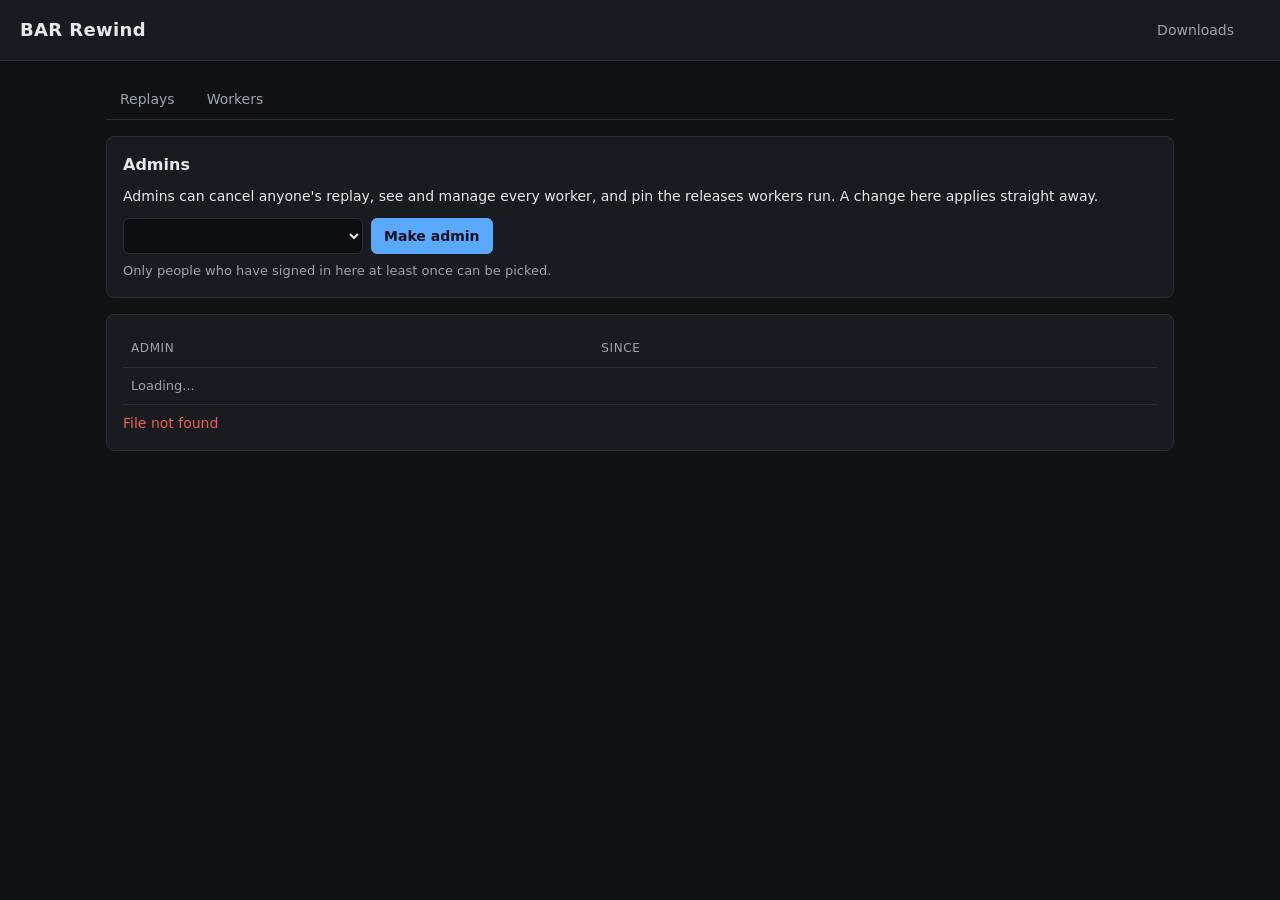
==== site/admins.html @ 3322f0ad "Add an Admins tab for admins" ====
<!doctype html>
<html lang="en">
<head>
<meta charset="utf-8">
<meta name="viewport" content="width=device-width, initial-scale=1">
<title>BAR Rewind admins</title>
<link rel="stylesheet" href="style.css">
</head>
<body>
<header>
  <h1><a href="./">BAR Rewind</a></h1>
  <span class="grow"></span>
  <a class="nav" href="downloads.html">Downloads</a>
  <div id="account"></div>
</header>
<main>
  <nav class="tabs" id="tabs"></nav>
  <div class="panel">
    <h2>Admins</h2>
    <p class="intro">Admins can cancel anyone's replay, see and manage every worker, and pin the releases workers run.
      A change here applies straight away.</p>
    <form id="add">
      <select id="who" aria-label="Someone who has signed in"></select>
      <button class="primary" id="add-button">Make admin</button>
    </form>
    <p class="note">Only people who have signed in here at least once can be picked.</p>
  </div>
  <div class="panel">
    <table>
      <thead><tr><th>Admin</th><th>Since</th><th></th></tr></thead>
      <tbody id="admins"><tr><td colspan="3" class="note">Loading...</td></tr></tbody>
    </table>
    <p class="error" id="error"></p>
  </div>
</main>
<script src="site.js"></script>
<script>
async function api(path, options) {
  const r = await fetch(path, { credentials: "same-origin", ...options });
  const body = await r.json().catch(() => ({}));
  if (r.status === 401) { location.href = "./"; throw new Error("sign in"); }
  if (!r.ok) throw new Error(body.error || r.statusText);
  return body;
}

function row(a) {
  const since = a.owner ? "set in the server's settings" : `added by ${a.added_by} ${ago(a.added)}`;
  const actions = el("td", { class: "actions" });
  if (!a.owner) {
    const remove = el("button", {}, "Remove");
    remove.onclick = async () => {
      if (!confirm(`Stop ${a.name} being an admin?`)) return;
      try { show(await api("api/admins/" + a.uid, { method: "DELETE" })); } catch (e) { $("error").textContent = e.message; }
    };
    actions.append(remove);
  }
  return el("tr", {}, el("td", {}, a.name), el("td", { class: "stage" }, since), actions);
}

function show({ admins, others }) {
  $("error").textContent = "";
  $("admins").replaceChildren(...admins.map(row));
  const picked = $("who").value;
  $("who").replaceChildren(el("option", { value: "" }, others.length ? "Pick someone..." : "Everyone who has signed in is an admin"),
    ...others.map(o => el("option", { value: o.uid }, o.name)));
  if (others.some(o => o.uid === picked)) $("who").value = picked;
  $("add-button").disabled = !others.length;
}

async function refresh() {
  try { show(await api("api/admins")); } catch (e) { $("error").textContent = e.message; }
}

$("add").onsubmit = async e => {
  e.preventDefault();
  if (!$("who").value) return;
  try {
    show(await api("api/admins", { method: "POST", headers: { "content-type": "application/json" }, body: JSON.stringify({ uid: $("who").value }) }));
  } catch (err) { $("error").textContent = err.message; }
};

refresh();
setInterval(() => { if (!document.hidden) refresh(); }, 15000);
</script>
</body>
</html>
---- site/style.css ----
:root {
  --bg: #101214; --panel: #181b1f; --line: #2a2f36; --text: #e6e8eb; --dim: #9aa3ad;
  --accent: #5aa9ff; --ok: #4cc38a; --warn: #f0b429; --bad: #ef5b5b;
}
* { box-sizing: border-box; }
body { margin: 0; background: var(--bg); color: var(--text); font: 14px/1.45 system-ui, sans-serif; }
header { display: flex; align-items: center; gap: 16px; padding: 14px 20px; border-bottom: 1px solid var(--line); background: var(--panel); flex-wrap: wrap; }
header h1 { font-size: 18px; margin: 0; letter-spacing: .02em; }
header h1 a { color: inherit; text-decoration: none; }
.account { position: relative; }
.account summary { list-style: none; cursor: pointer; padding: 6px 10px; border: 1px solid transparent; border-radius: 6px; user-select: none; }
.account summary::-webkit-details-marker { display: none; }
.account summary::after { content: ""; display: inline-block; margin-left: 8px; vertical-align: 2px; border: 4px solid transparent; border-top-color: var(--dim); border-bottom: 0; }
.account summary:hover, .account[open] summary { background: #23272d; border-color: var(--line); }
.menu { position: absolute; right: 0; top: calc(100% + 6px); z-index: 10; min-width: 160px; display: flex; flex-direction: column;
  background: var(--panel); border: 1px solid var(--line); border-radius: 8px; padding: 6px; box-shadow: 0 8px 24px rgba(0, 0, 0, .45); }
.menu a { color: var(--text); text-decoration: none; padding: 7px 10px; border-radius: 6px; }
.menu a:hover { background: #23272d; }
header .grow { flex: 1; }
main { max-width: 1100px; margin: 0 auto; padding: 20px 16px 60px; }
a { color: var(--accent); }
button, .button { background: #23272d; color: var(--text); border: 1px solid var(--line); border-radius: 6px; padding: 7px 12px; font: inherit; cursor: pointer; text-decoration: none; display: inline-block; }
button:hover, .button:hover { border-color: var(--accent); }
button.primary, .button.primary { background: var(--accent); border-color: var(--accent); color: #08121f; font-weight: 600; }
button:disabled { opacity: .5; cursor: default; }
.panel { background: var(--panel); border: 1px solid var(--line); border-radius: 8px; padding: 16px; margin-bottom: 16px; }
form { display: flex; gap: 8px; flex-wrap: wrap; }
form label { display: flex; flex-direction: column; gap: 4px; flex: 1; min-width: 160px; color: var(--dim); font-size: 12px; }
form label input[type=text] { min-width: 0; }
form.pins { align-items: flex-end; margin-top: 12px; }
select { background: #0c0e10; color: var(--text); border: 1px solid var(--line); border-radius: 6px; padding: 8px 10px; font: inherit; min-width: 240px; }
input[type=text] { flex: 1; min-width: 240px; background: #0c0e10; color: var(--text); border: 1px solid var(--line); border-radius: 6px; padding: 8px 10px; font: inherit; }
.note { color: var(--dim); font-size: 13px; margin: 8px 0 0; }
.error { color: var(--bad); margin: 8px 0 0; min-height: 1em; }
table { width: 100%; border-collapse: collapse; }
th, td { text-align: left; padding: 9px 8px; border-bottom: 1px solid var(--line); vertical-align: top; }
th { color: var(--dim); font-weight: 500; font-size: 12px; text-transform: uppercase; letter-spacing: .05em; }
td.actions { white-space: nowrap; text-align: right; }
.players { color: var(--dim); font-size: 12px; max-width: 320px; }
.events { margin-top: 6px; color: var(--text); }
.events summary { cursor: pointer; color: var(--warn); }
.events ul { margin: 6px 0 0; padding-left: 18px; max-height: 240px; overflow-y: auto; }
.events li { margin-bottom: 3px; }
.events .at { color: var(--dim); font-variant-numeric: tabular-nums; }
.badge { display: inline-block; padding: 1px 8px; border-radius: 99px; font-size: 12px; border: 1px solid; }
.queued { color: var(--dim); } .running { color: var(--accent); } .done { color: var(--ok); } .failed { color: var(--bad); } .stalled { color: var(--warn); }
.bar { height: 6px; background: #0c0e10; border-radius: 3px; margin-top: 6px; overflow: hidden; width: 180px; }
.bar > div { height: 100%; background: var(--accent); transition: width .5s; }
.stage { font-size: 12px; color: var(--dim); margin-top: 3px; max-width: 280px; }
.signin { text-align: center; padding: 40px 16px; }
@media (max-width: 720px) { .hide-narrow { display: none; } td, th { padding: 8px 4px; } }
.steps li { margin-bottom: 8px; }
code { background: #0c0e10; border: 1px solid var(--line); border-radius: 4px; padding: 1px 5px; font-size: 13px; }
h2 { font-size: 16px; margin: 0 0 10px; }
.tabs { display: flex; gap: 4px; border-bottom: 1px solid var(--line); margin-bottom: 16px; }
.tabs a { color: var(--dim); text-decoration: none; padding: 8px 14px; border-bottom: 2px solid transparent; margin-bottom: -1px; font-weight: 500; }
.tabs a:hover { color: var(--text); }
.tabs a[aria-current=page] { color: var(--text); border-bottom-color: var(--accent); }
.intro { margin: 0 0 12px; }
.needs { color: var(--dim); margin: 0 0 12px; }
h2 .for { color: var(--dim); font-size: 13px; font-weight: 400; margin-left: 8px; }
header .nav { color: var(--dim); text-decoration: none; padding: 6px 10px; border-radius: 6px; font-weight: 500; }
header .nav:hover, header .nav[aria-current=page] { color: var(--text); background: #23272d; }
main.narrow { max-width: 820px; }
.crumbs { color: var(--dim); margin: 0 0 12px; }
.cards { display: grid; grid-template-columns: repeat(auto-fit, minmax(280px, 1fr)); gap: 16px; }
.card { display: flex; flex-direction: column; color: var(--text); text-decoration: none; margin: 0; }
.card:hover { border-color: var(--accent); }
.card h2 { margin-bottom: 2px; }
.card p { margin: 0 0 10px; }
.card .for { color: var(--dim); font-size: 13px; }
.card .button { align-self: flex-start; margin-top: auto; }
.version { color: var(--dim); font-size: 13px; min-height: 1.45em; }
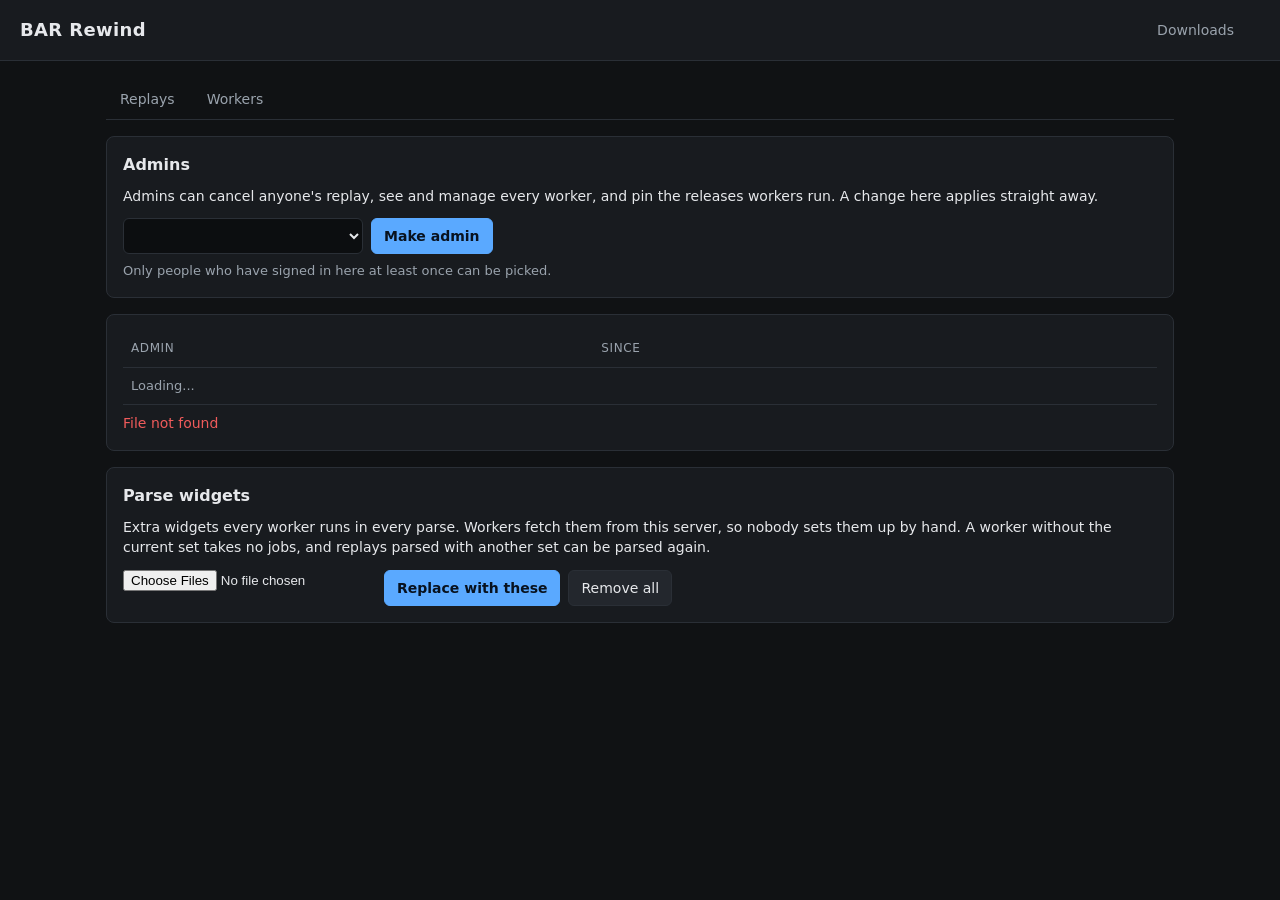
==== commit 1ad787aa: "Move the parse widgets to the Admin tab" ====
--- a/site/admins.html
+++ b/site/admins.html
@@ -3,7 +3,7 @@
 <head>
 <meta charset="utf-8">
 <meta name="viewport" content="width=device-width, initial-scale=1">
-<title>BAR Rewind admins</title>
+<title>BAR Rewind admin</title>
 <link rel="stylesheet" href="style.css">
 </head>
 <body>
@@ -31,6 +31,17 @@
       <tbody id="admins"><tr><td colspan="3" class="note">Loading...</td></tr></tbody>
     </table>
     <p class="error" id="error"></p>
+  </div>
+  <div class="panel">
+    <h2>Parse widgets</h2>
+    <p class="intro">Extra widgets every worker runs in every parse. Workers fetch them from this server, so nobody sets
+      them up by hand. A worker without the current set takes no jobs, and replays parsed with another set can be parsed again.</p>
+    <ul id="widget-files" class="files"></ul>
+    <form id="widgets-form">
+      <input type="file" id="widget-input" multiple accept=".lua">
+      <button class="primary">Replace with these</button>
+      <button type="button" id="widgets-clear">Remove all</button>
+    </form>
   </div>
 </main>
 <script src="site.js"></script>
@@ -61,14 +72,10 @@
   $("error").textContent = "";
   $("admins").replaceChildren(...admins.map(row));
   const picked = $("who").value;
-  $("who").replaceChildren(el("option", { value: "" }, others.length ? "Pick someone..." : "Everyone who has signed in is an admin"),
+  $("who").replaceChildren(el("option", { value: "" }, others.length ? "Pick someone..." : "No one else has signed in yet"),
     ...others.map(o => el("option", { value: o.uid }, o.name)));
   if (others.some(o => o.uid === picked)) $("who").value = picked;
   $("add-button").disabled = !others.length;
-}
-
-async function refresh() {
-  try { show(await api("api/admins")); } catch (e) { $("error").textContent = e.message; }
 }
 
 $("add").onsubmit = async e => {
@@ -79,6 +86,34 @@
   } catch (err) { $("error").textContent = err.message; }
 };
 
+function showWidgets(set) {
+  $("widget-files").replaceChildren(...(set.files.length
+    ? set.files.map(f => el("li", {}, el("code", {}, f.name), ` ${Math.max(1, Math.round(f.size / 1024))} KB`))
+    : [el("li", { class: "note" }, "None: parses run without extra widgets.")]));
+}
+
+async function replaceWidgets(files) {
+  try {
+    showWidgets(await api("api/widgets", { method: "POST", headers: { "content-type": "application/json" }, body: JSON.stringify({ files }) }));
+  } catch (e) { $("error").textContent = e.message; }
+}
+
+$("widgets-form").onsubmit = async e => {
+  e.preventDefault();
+  const picked = [...$("widget-input").files];
+  if (!picked.length) return;
+  if (!confirm(`Replace the parse widgets with ${picked.map(f => f.name).join(", ")}?`)) return;
+  await replaceWidgets(await Promise.all(picked.map(async f => ({ name: f.name, text: await f.text() }))));
+  $("widget-input").value = "";
+};
+
+$("widgets-clear").onclick = () => { if (confirm("Remove every parse widget?")) replaceWidgets([]); };
+
+async function refresh() {
+  try { show(await api("api/admins")); } catch (e) { $("error").textContent = e.message; }
+  try { showWidgets(await api("api/widgets")); } catch (e) { $("error").textContent = e.message; }
+}
+
 refresh();
 setInterval(() => { if (!document.hidden) refresh(); }, 15000);
 </script>
--- a/site/style.css
+++ b/site/style.css
@@ -70,4 +70,5 @@
 .card p { margin: 0 0 10px; }
 .card .for { color: var(--dim); font-size: 13px; }
 .card .button { align-self: flex-start; margin-top: auto; }
+.files { margin: 0 0 12px; padding-left: 18px; }
 .version { color: var(--dim); font-size: 13px; min-height: 1.45em; }
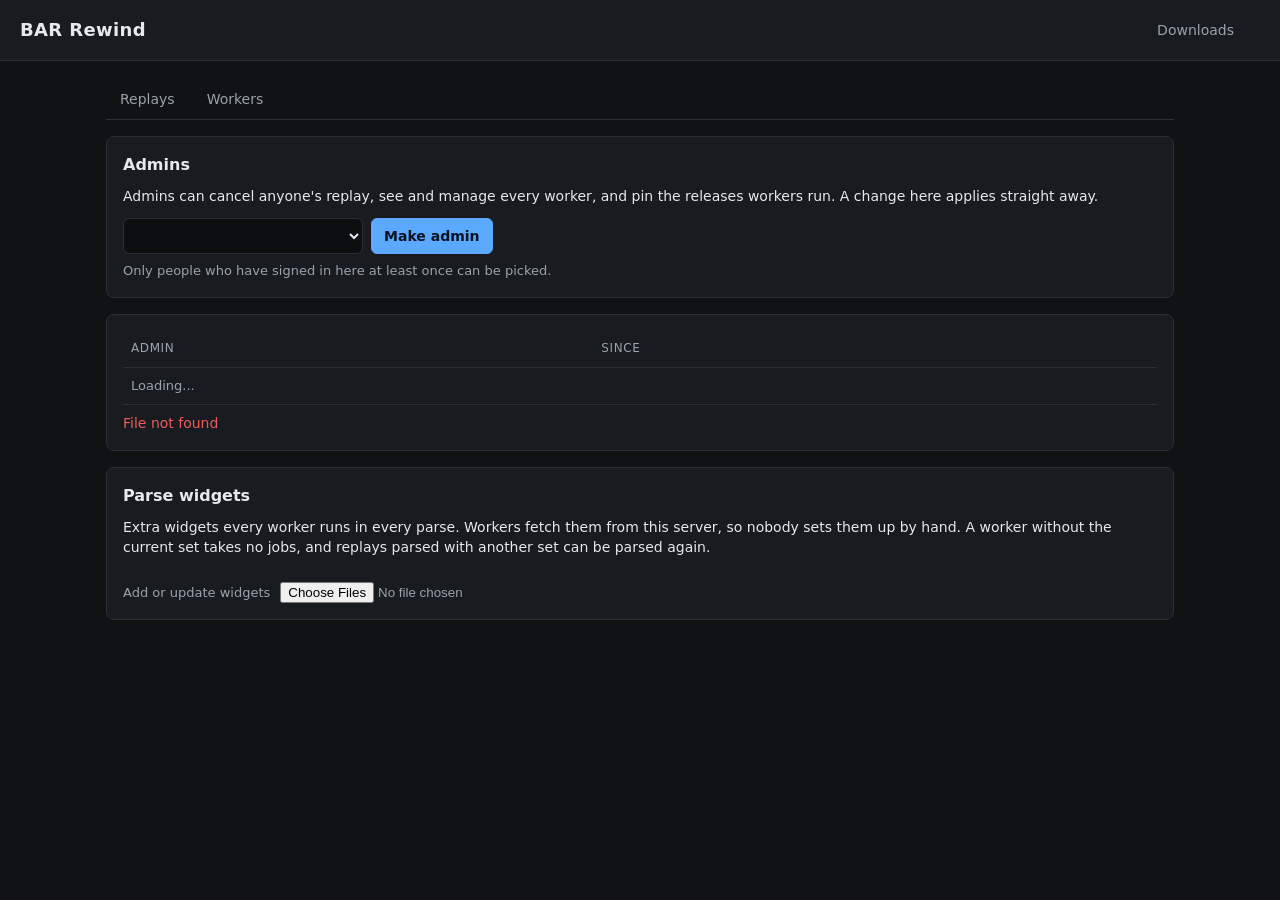
==== commit 291efed5: "Keep parse widgets on disk and add or remove them one at a time" ====
--- a/site/admins.html
+++ b/site/admins.html
@@ -36,12 +36,8 @@
     <h2>Parse widgets</h2>
     <p class="intro">Extra widgets every worker runs in every parse. Workers fetch them from this server, so nobody sets
       them up by hand. A worker without the current set takes no jobs, and replays parsed with another set can be parsed again.</p>
-    <ul id="widget-files" class="files"></ul>
-    <form id="widgets-form">
-      <input type="file" id="widget-input" multiple accept=".lua">
-      <button class="primary">Replace with these</button>
-      <button type="button" id="widgets-clear">Remove all</button>
-    </form>
+    <table class="widgets"><tbody id="widget-files"></tbody></table>
+    <label class="add-widget">Add or update widgets <input type="file" id="widget-input" multiple accept=".lua"></label>
   </div>
 </main>
 <script src="site.js"></script>
@@ -86,28 +82,28 @@
   } catch (err) { $("error").textContent = err.message; }
 };
 
-function showWidgets(set) {
-  $("widget-files").replaceChildren(...(set.files.length
-    ? set.files.map(f => el("li", {}, el("code", {}, f.name), ` ${Math.max(1, Math.round(f.size / 1024))} KB`))
-    : [el("li", { class: "note" }, "None: parses run without extra widgets.")]));
+async function changeWidgets(path, options) {
+  try { showWidgets(await api(path, options)); } catch (e) { $("error").textContent = e.message; }
 }
 
-async function replaceWidgets(files) {
-  try {
-    showWidgets(await api("api/widgets", { method: "POST", headers: { "content-type": "application/json" }, body: JSON.stringify({ files }) }));
-  } catch (e) { $("error").textContent = e.message; }
+function widgetRow(f) {
+  const remove = el("button", { class: "remove", title: "Remove " + f.name, "aria-label": "Remove " + f.name }, "\u2715");
+  remove.onclick = () => { if (confirm(`Remove ${f.name}? Workers stop running it in new parses.`)) changeWidgets("api/widgets/" + encodeURIComponent(f.name), { method: "DELETE" }); };
+  return el("tr", {}, el("td", {}, el("code", {}, f.name)), el("td", { class: "stage" }, `${Math.max(1, Math.round(f.size / 1024))} KB`), el("td", { class: "actions" }, remove));
 }
 
-$("widgets-form").onsubmit = async e => {
-  e.preventDefault();
+function showWidgets(set) {
+  $("widget-files").replaceChildren(...(set.files.length ? set.files.map(widgetRow)
+    : [el("tr", {}, el("td", { class: "note", colspan: 3 }, "None: parses run without extra widgets."))]));
+}
+
+$("widget-input").onchange = async () => {
   const picked = [...$("widget-input").files];
   if (!picked.length) return;
-  if (!confirm(`Replace the parse widgets with ${picked.map(f => f.name).join(", ")}?`)) return;
-  await replaceWidgets(await Promise.all(picked.map(async f => ({ name: f.name, text: await f.text() }))));
+  const files = await Promise.all(picked.map(async f => ({ name: f.name, text: await f.text() })));
+  await changeWidgets("api/widgets", { method: "POST", headers: { "content-type": "application/json" }, body: JSON.stringify({ files }) });
   $("widget-input").value = "";
 };
-
-$("widgets-clear").onclick = () => { if (confirm("Remove every parse widget?")) replaceWidgets([]); };
 
 async function refresh() {
   try { show(await api("api/admins")); } catch (e) { $("error").textContent = e.message; }
--- a/site/style.css
+++ b/site/style.css
@@ -47,7 +47,6 @@
 .bar { height: 6px; background: #0c0e10; border-radius: 3px; margin-top: 6px; overflow: hidden; width: 180px; }
 .bar > div { height: 100%; background: var(--accent); transition: width .5s; }
 .stage { font-size: 12px; color: var(--dim); margin-top: 3px; max-width: 280px; }
-.signin { text-align: center; padding: 40px 16px; }
 @media (max-width: 720px) { .hide-narrow { display: none; } td, th { padding: 8px 4px; } }
 .steps li { margin-bottom: 8px; }
 code { background: #0c0e10; border: 1px solid var(--line); border-radius: 4px; padding: 1px 5px; font-size: 13px; }
@@ -70,5 +69,8 @@
 .card p { margin: 0 0 10px; }
 .card .for { color: var(--dim); font-size: 13px; }
 .card .button { align-self: flex-start; margin-top: auto; }
-.files { margin: 0 0 12px; padding-left: 18px; }
+table.widgets { margin-bottom: 12px; }
+button.remove { color: var(--bad); background: none; border-color: transparent; padding: 2px 8px; font-size: 15px; line-height: 1; }
+button.remove:hover { border-color: var(--bad); }
+.add-widget { display: inline-flex; align-items: center; gap: 10px; color: var(--dim); font-size: 13px; }
 .version { color: var(--dim); font-size: 13px; min-height: 1.45em; }
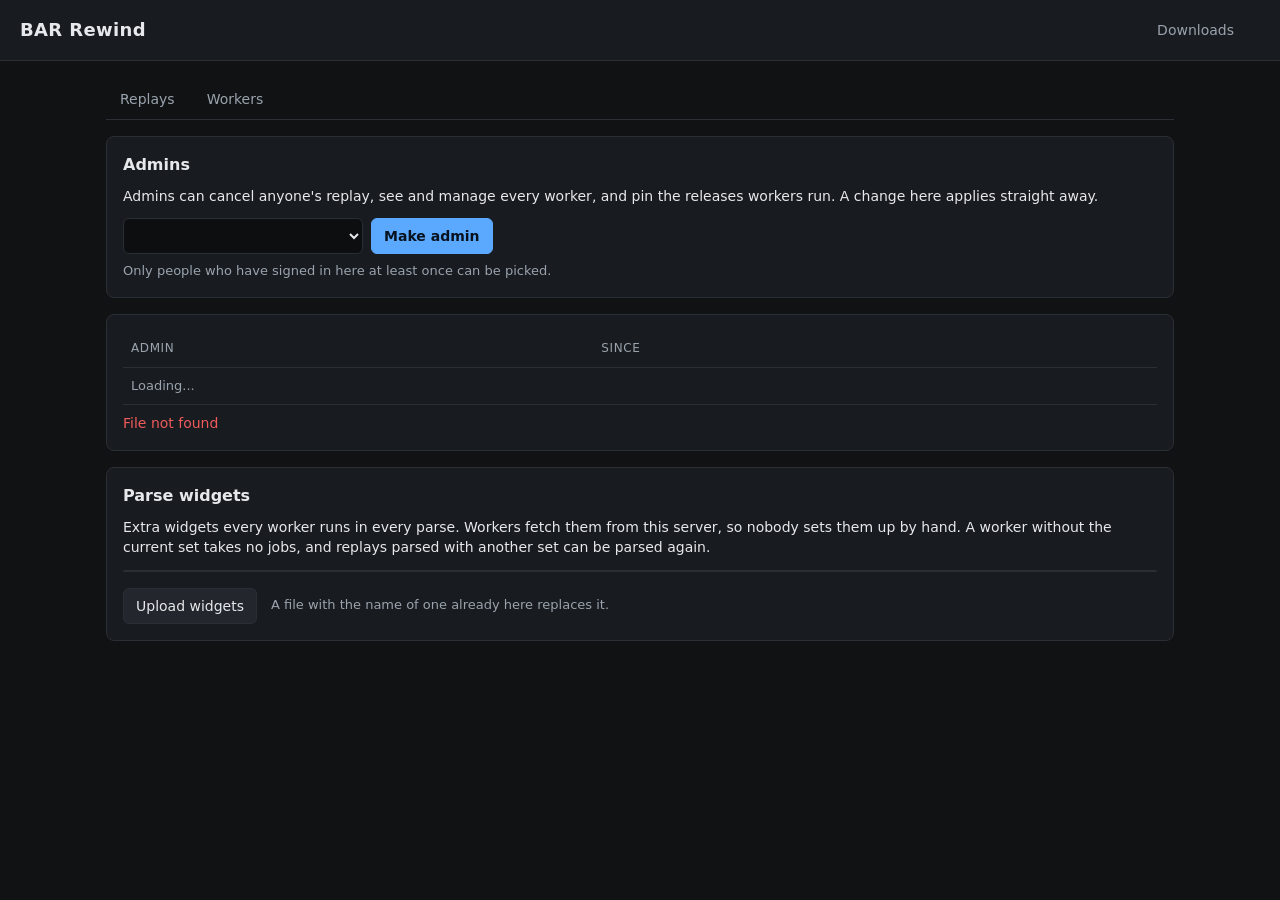
==== commit 8681b37e: "Restyle the parse widget list and make Remove red" ====
--- a/site/admins.html
+++ b/site/admins.html
@@ -36,8 +36,11 @@
     <h2>Parse widgets</h2>
     <p class="intro">Extra widgets every worker runs in every parse. Workers fetch them from this server, so nobody sets
       them up by hand. A worker without the current set takes no jobs, and replays parsed with another set can be parsed again.</p>
-    <table class="widgets"><tbody id="widget-files"></tbody></table>
-    <label class="add-widget">Add or update widgets <input type="file" id="widget-input" multiple accept=".lua"></label>
+    <ul class="widget-list" id="widget-files"></ul>
+    <div class="upload-row">
+      <label class="button upload">Upload widgets<input type="file" id="widget-input" multiple accept=".lua"></label>
+      <span class="note">A file with the name of one already here replaces it.</span>
+    </div>
   </div>
 </main>
 <script src="site.js"></script>
@@ -54,7 +57,7 @@
   const since = a.owner ? "set in the server's settings" : `added by ${a.added_by} ${ago(a.added)}`;
   const actions = el("td", { class: "actions" });
   if (!a.owner) {
-    const remove = el("button", {}, "Remove");
+    const remove = el("button", { class: "danger" }, "Remove");
     remove.onclick = async () => {
       if (!confirm(`Stop ${a.name} being an admin?`)) return;
       try { show(await api("api/admins/" + a.uid, { method: "DELETE" })); } catch (e) { $("error").textContent = e.message; }
@@ -89,12 +92,13 @@
 function widgetRow(f) {
   const remove = el("button", { class: "remove", title: "Remove " + f.name, "aria-label": "Remove " + f.name }, "\u2715");
   remove.onclick = () => { if (confirm(`Remove ${f.name}? Workers stop running it in new parses.`)) changeWidgets("api/widgets/" + encodeURIComponent(f.name), { method: "DELETE" }); };
-  return el("tr", {}, el("td", {}, el("code", {}, f.name)), el("td", { class: "stage" }, `${Math.max(1, Math.round(f.size / 1024))} KB`), el("td", { class: "actions" }, remove));
+  return el("li", {}, el("a", { class: "name", href: "api/widgets/" + encodeURIComponent(f.name), download: f.name, title: "Download " + f.name }, f.name),
+    el("span", { class: "size" }, `${Math.max(1, Math.round(f.size / 1024))} KB`), remove);
 }
 
 function showWidgets(set) {
   $("widget-files").replaceChildren(...(set.files.length ? set.files.map(widgetRow)
-    : [el("tr", {}, el("td", { class: "note", colspan: 3 }, "None: parses run without extra widgets."))]));
+    : [el("li", { class: "empty" }, "None: parses run without extra widgets.")]));
 }
 
 $("widget-input").onchange = async () => {
--- a/site/style.css
+++ b/site/style.css
@@ -69,8 +69,18 @@
 .card p { margin: 0 0 10px; }
 .card .for { color: var(--dim); font-size: 13px; }
 .card .button { align-self: flex-start; margin-top: auto; }
-table.widgets { margin-bottom: 12px; }
-button.remove { color: var(--bad); background: none; border-color: transparent; padding: 2px 8px; font-size: 15px; line-height: 1; }
-button.remove:hover { border-color: var(--bad); }
-.add-widget { display: inline-flex; align-items: center; gap: 10px; color: var(--dim); font-size: 13px; }
+.widget-list { list-style: none; margin: 0 0 16px; padding: 0; border: 1px solid var(--line); border-radius: 6px; }
+.widget-list li { display: flex; align-items: center; gap: 12px; padding: 3px 4px 3px 12px; min-height: 30px; }
+.widget-list li + li { border-top: 1px solid var(--line); }
+.widget-list li:hover { background: #1e2227; }
+.widget-list .name { color: var(--text); text-decoration: none; font: 13px ui-monospace, Consolas, monospace; overflow-wrap: anywhere; }
+.widget-list .name:hover { color: var(--accent); text-decoration: underline; }
+.widget-list .size { margin-left: auto; color: var(--dim); font-size: 12px; font-variant-numeric: tabular-nums; white-space: nowrap; }
+.widget-list .empty { color: var(--dim); }
+button.remove { color: var(--bad); background: none; border-color: transparent; padding: 1px 7px; font-size: 13px; line-height: 1.4; }
+button.danger { color: var(--bad); }
+button.danger:hover, button.remove:hover { border-color: var(--bad); }
+label.upload input { display: none; }
+.upload-row .note { margin: 0 0 0 10px; }
+.upload-row { display: flex; align-items: center; flex-wrap: wrap; gap: 4px; margin-top: 4px; }
 .version { color: var(--dim); font-size: 13px; min-height: 1.45em; }
